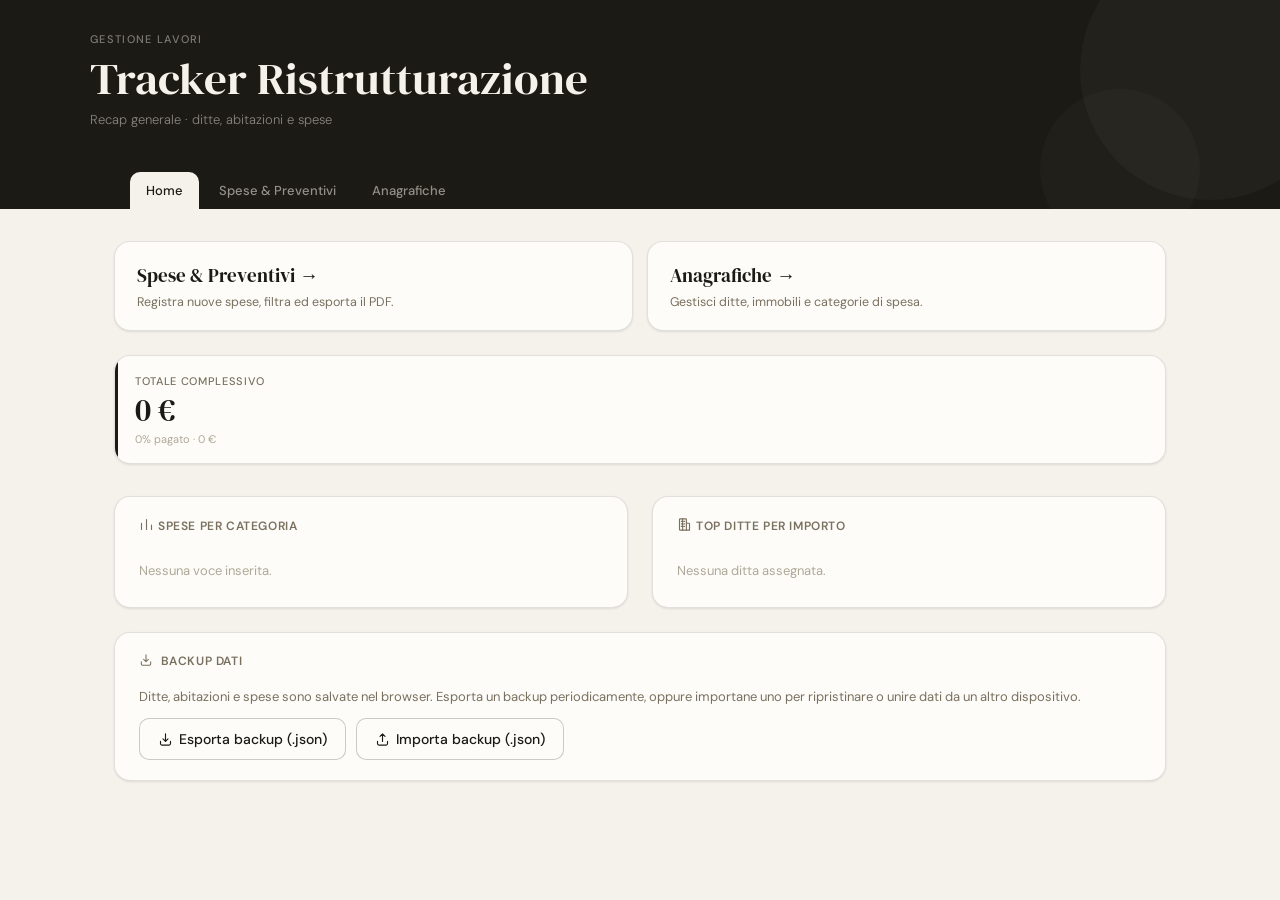
==== index.html @ c64a2dfe "Initial commit" ====
<!DOCTYPE html>
<html lang="it">
<head>
<meta charset="UTF-8">
<meta name="viewport" content="width=device-width, initial-scale=1.0, maximum-scale=1.0">
<title>Tracker Ristrutturazione — Home</title>
<link rel="preconnect" href="https://fonts.googleapis.com">
<link href="https://fonts.googleapis.com/css2?family=DM+Serif+Display:ital@0;1&family=DM+Sans:wght@300;400;500&display=swap" rel="stylesheet">
<link rel="stylesheet" href="shared.css">
<style>
  .quick-nav { display:grid; grid-template-columns:1fr 1fr; gap:14px; margin-bottom:1.5rem; }
  .quick-card { background:var(--bg-card); border:1px solid var(--border); border-radius:var(--radius-lg); box-shadow:var(--shadow-sm); padding:1.25rem 1.4rem; text-decoration:none; color:var(--text); display:flex; flex-direction:column; gap:6px; transition:transform 0.15s,box-shadow 0.15s; }
  .quick-card:hover { transform:translateY(-2px); box-shadow:var(--shadow-md); }
  .quick-card-title { font-family:'DM Serif Display',serif; font-size:1.2rem; }
  .quick-card-sub { font-size:12.5px; color:var(--text-muted); }
  @media (max-width:600px){ .quick-nav{ grid-template-columns:1fr; } }
  .backup-row { display:flex; gap:10px; flex-wrap:wrap; align-items:center; }
  .backup-row input[type=file] { display:none; }
</style>
</head>
<body>

<header class="site-header">
  <div class="header-inner">
    <div class="header-eyebrow">Gestione lavori</div>
    <div class="header-title">Tracker Ristrutturazione</div>
    <div class="header-subtitle">Recap generale · ditte, abitazioni e spese</div>
  </div>
  <nav class="topnav">
    <a href="index.html">Home</a>
    <a href="spese.html">Spese &amp; Preventivi</a>
    <a href="anagrafiche.html">Anagrafiche</a>
  </nav>
</header>

<main class="main">
  <div id="migrationBanner"></div>
  <div id="alertContainer"></div>

  <div class="quick-nav">
    <a class="quick-card" href="spese.html">
      <div class="quick-card-title">Spese &amp; Preventivi →</div>
      <div class="quick-card-sub">Registra nuove spese, filtra ed esporta il PDF.</div>
    </a>
    <a class="quick-card" href="anagrafiche.html">
      <div class="quick-card-title">Anagrafiche →</div>
      <div class="quick-card-sub">Gestisci ditte, immobili e categorie di spesa.</div>
    </a>
  </div>

  <div class="summary-row" id="summaryRow"></div>
  <div id="insightContainer"></div>

  <div class="insight-section">
    <div class="insight-title"><svg viewBox="0 0 24 24" width="14" height="14" fill="none" stroke="currentColor" stroke-width="1.8" stroke-linecap="round" stroke-linejoin="round" style="vertical-align:-2px;margin-right:4px"><path d="M12 3v12m0 0 4-4m-4 4-4-4"/><path d="M4 15v3.5A2.5 2.5 0 0 0 6.5 21h11a2.5 2.5 0 0 0 2.5-2.5V15"/></svg> Backup dati</div>
    <div style="font-size:13px;color:var(--text-muted);margin-bottom:12px;line-height:1.5">
      Ditte, abitazioni e spese sono salvate nel browser. Esporta un backup periodicamente, oppure importane uno per ripristinare o unire dati da un altro dispositivo.
    </div>
    <div class="backup-row">
      <button class="btn" onclick="exportBackupJSON()"><svg viewBox="0 0 24 24" width="15" height="15" fill="none" stroke="currentColor" stroke-width="1.8" stroke-linecap="round" stroke-linejoin="round"><path d="M12 3v12m0 0 4-4m-4 4-4-4"/><path d="M4 15v3.5A2.5 2.5 0 0 0 6.5 21h11a2.5 2.5 0 0 0 2.5-2.5V15"/></svg> Esporta backup (.json)</button>
      <button class="btn" onclick="document.getElementById('importFile').click()"><svg viewBox="0 0 24 24" width="15" height="15" fill="none" stroke="currentColor" stroke-width="1.8" stroke-linecap="round" stroke-linejoin="round"><path d="M12 15V3m0 0 4 4m-4-4-4 4"/><path d="M4 15v3.5A2.5 2.5 0 0 0 6.5 21h11a2.5 2.5 0 0 0 2.5-2.5V15"/></svg> Importa backup (.json)</button>
      <input type="file" id="importFile" accept="application/json">
    </div>
  </div>
</main>

<div class="toast" id="toast"></div>

<script src="shared.js"></script>
<script>
function renderMigrationBanner(result) {
  const el = document.getElementById('migrationBanner');
  if (!result || !result.imported) { el.innerHTML = ''; return; }
  el.innerHTML = `<div class="alert-banner info">
    <div class="alert-icon">${ICON_INFO}</div>
    <div class="alert-content">
      <div class="alert-title">Dati precedenti importati</div>
      <div class="alert-message">${result.imported} spese del vecchio tracker sono state importate automaticamente e collegate a 3 abitazioni create per te (Casa Piano Terra, Casa Piano Primo, Parti Comuni). Puoi modificarle in "Ditte &amp; Abitazioni".</div>
    </div>
  </div>`;
}

function renderSummary() {
  const spese = getSpese();
  const abitazioni = getAbitazioni();
  const totals = calcTotals(spese);

  let html = abitazioni.map(a => {
    const t = totals.perAbitazione[a.id] || { importo: 0, voci: 0 };
    const color = colorForId(a.id, abitazioni);
    return `<div class="s-card" style="--card-color:${color}">
      <div class="s-label">${esc(a.nome)}</div>
      <div class="s-value">${fmt(t.importo)}</div>
      <div class="s-sub">${t.voci} voci</div>
    </div>`;
  }).join('');

  const pctPagato = totals.totale > 0 ? Math.round(totals.totalePagato / totals.totale * 100) : 0;
  html += `<div class="s-card total"><div class="s-label">Totale complessivo</div><div class="s-value">${fmt(totals.totale)}</div><div class="s-sub">${pctPagato}% pagato · ${fmt(totals.totalePagato)}</div></div>`;

  document.getElementById('summaryRow').innerHTML = html || '<div style="color:var(--text-faint);font-size:13px">Nessuna abitazione registrata ancora. Vai su "Ditte &amp; Abitazioni" per aggiungerne una.</div>';

  const alerts = checkAlerts(spese);
  document.getElementById('alertContainer').innerHTML = alerts.length
    ? alerts.map(a => `<div class="alert-banner"><div class="alert-icon">${ICON_WARNING}</div><div class="alert-content"><div class="alert-title">${esc(a.title)}</div><div class="alert-message">${esc(a.message)}</div></div></div>`).join('')
    : '';

  const BAR_COLORS = ['#2D5A3D', '#1A3A6E', '#7A4A1E', '#7A7060', '#4A5568'];
  const catData = calcByCategory(spese);
  const cats = Object.entries(catData).map(([name, d]) => ({ name, ...d })).sort((a, b) => b.importo - a.importo).slice(0, 6);
  const maxImp = cats.length ? cats[0].importo : 1;
  const forn = calcTopDitte(spese);
  const maxForn = forn.length ? forn[0].total : 1;

  document.getElementById('insightContainer').innerHTML = `
    <div class="insight-grid-2">
      <div class="insight-section">
        <div class="insight-title"><span style="vertical-align:-2px;display:inline-block;margin-right:4px">${ICON_CHART}</span>Spese per categoria</div>
        ${cats.length ? cats.map((c, i) => {
          const barPct = Math.round(c.importo / maxImp * 100);
          const totPct = totals.totale > 0 ? Math.round(c.importo / totals.totale * 100) : 0;
          const color = BAR_COLORS[i % BAR_COLORS.length];
          return `<div class="insight-item"><div class="insight-item-header"><div class="insight-label">${i + 1}. ${esc(c.name)}</div><div class="insight-meta"><span class="insight-pct">${totPct}%</span><span class="insight-value">${fmt(c.importo)}</span></div></div><div class="insight-bar-track"><div class="insight-bar-fill" style="width:${barPct}%;background:${color}"></div></div></div>`;
        }).join('') : '<div style="color:var(--text-faint);font-size:13px;padding:0.5rem 0">Nessuna voce inserita.</div>'}
      </div>
      <div class="insight-section">
        <div class="insight-title"><span style="vertical-align:-2px;display:inline-block;margin-right:4px">${ICON_BUILDING}</span>Top ditte per importo</div>
        ${forn.length ? forn.map((f, i) => {
          const barPct = Math.round(f.total / maxForn * 100);
          return `<div class="insight-item"><div class="insight-item-header"><div class="insight-label">${i + 1}. ${esc(f.name)}</div><div class="insight-meta"><span class="insight-value">${fmt(f.total)}</span></div></div><div class="insight-bar-track"><div class="insight-bar-fill" style="width:${barPct}%;background:#1A3A6E"></div></div></div>`;
        }).join('') : '<div style="color:var(--text-faint);font-size:13px;padding:0.5rem 0">Nessuna ditta assegnata.</div>'}
      </div>
    </div>`;
}

document.addEventListener('DOMContentLoaded', () => {
  const migResult = runMigrationIfNeeded();
  renderMigrationBanner(migResult);
  renderSummary();

  document.getElementById('importFile').addEventListener('change', e => {
    const file = e.target.files[0];
    if (!file) return;
    importBackupJSON(file, (err, info) => {
      if (err) { showToast('File non valido'); return; }
      showToast(`Backup importato: +${info.added} spese`);
      renderSummary();
    });
    e.target.value = '';
  });
});
</script>
</body>
</html>
---- shared.css ----
/* ═══════════════════════════════════════════════════════════════════════
   SHARED.CSS — Design system condiviso da index.html / spese.html / anagrafiche.html
   ═══════════════════════════════════════════════════════════════════════ */
*, *::before, *::after { box-sizing: border-box; margin: 0; padding: 0; }

:root {
  --bg: #F5F2EB;
  --bg-card: #FDFCF8;
  --bg-dark: #1C1A14;
  --text: #1C1A14;
  --text-muted: #7A7060;
  --text-faint: #B0A898;
  --border: rgba(28,26,20,0.12);
  --border-strong: rgba(28,26,20,0.22);
  --accent-pt: #2D5A3D;
  --accent-pt-light: #EAF3EE;
  --accent-p1: #1A3A6E;
  --accent-p1-light: #E8EFF8;
  --accent-com: #7A4A1E;
  --accent-com-light: #F5EBE0;
  --accent-paid: #2D5A3D;
  --accent-conf: #1A3A6E;
  --accent-prev: #7A7060;
  --accent-alert: #8B4513;
  --shadow-sm: 0 1px 3px rgba(0,0,0,0.06), 0 1px 2px rgba(0,0,0,0.04);
  --shadow-md: 0 4px 16px rgba(0,0,0,0.08), 0 1px 4px rgba(0,0,0,0.04);
  --shadow-lg: 0 12px 40px rgba(0,0,0,0.12), 0 2px 8px rgba(0,0,0,0.06);
  --radius-sm: 6px;
  --radius-md: 10px;
  --radius-lg: 16px;
  --radius-xl: 22px;
}

html { font-size: 16px; }
body {
  font-family: 'DM Sans', sans-serif;
  background: var(--bg);
  color: var(--text);
  min-height: 100vh;
  -webkit-text-size-adjust: 100%;
}

/* ── HEADER ── */
.site-header {
  background: var(--bg-dark);
  color: #F5F2EB;
  padding: 2rem 2.5rem 0;
  position: relative;
  overflow: hidden;
}
.site-header::before {
  content: '';
  position: absolute; right: -60px; top: -60px;
  width: 260px; height: 260px; border-radius: 50%;
  background: rgba(255,255,255,0.03);
}
.site-header::after {
  content: '';
  position: absolute; right: 80px; bottom: -40px;
  width: 160px; height: 160px; border-radius: 50%;
  background: rgba(255,255,255,0.025);
}
.header-inner { max-width:1100px; margin:0 auto; position:relative; z-index:1; padding-bottom:1.5rem; }
.header-eyebrow { font-size:11px; font-weight:500; letter-spacing:0.12em; text-transform:uppercase; color:rgba(245,242,235,0.45); margin-bottom:0.5rem; }
.header-title { font-family:'DM Serif Display',serif; font-size:clamp(1.8rem,4vw,2.8rem); font-weight:400; line-height:1.1; margin-bottom:0.5rem; }
.header-subtitle { font-size:13px; color:rgba(245,242,235,0.5); font-weight:300; }

/* ── NAV ── */
.topnav { display:flex; flex-wrap:wrap; gap:4px; max-width:1100px; margin:1.25rem auto 0; padding:0 2.5rem; position:relative; z-index:1; }
.topnav a {
  color:rgba(245,242,235,0.55); text-decoration:none; font-size:13px; font-weight:500;
  padding:10px 16px; border-radius:10px 10px 0 0; position:relative; transition:background 0.15s,color 0.15s;
  white-space:nowrap;
}
.topnav a:hover { color:#F5F2EB; background:rgba(255,255,255,0.05); }
.topnav a.active { color:var(--text); background:var(--bg); }
@media (max-width:760px){
  .topnav{ padding:0 1.25rem; gap:6px; }
  .topnav a{ flex:1; padding:9px 6px; font-size:12px; text-align:center; }
}
@media (max-width:420px){ .topnav{ gap:4px; } .topnav a{ padding:8px 4px; font-size:11px; } }

.main { max-width: 1100px; margin: 0 auto; padding: 2rem 1.5rem 4rem; }
@media (max-width:760px){ .site-header{ padding:1.5rem 1.25rem 0; } .main{ padding:1.25rem 1rem 3rem; } }

/* ── SUMMARY CARDS ── */
.summary-row { display:grid; grid-template-columns:repeat(auto-fit,minmax(150px,1fr)); gap:12px; margin-bottom:2rem; }
.s-card {
  background:var(--bg-card); border-radius:var(--radius-lg); border:1px solid var(--border);
  padding:1.1rem 1.25rem; box-shadow:var(--shadow-sm); position:relative; overflow:hidden;
  transition:transform 0.15s,box-shadow 0.15s;
}
.s-card:hover { transform:translateY(-1px); box-shadow:var(--shadow-md); }
.s-card::before { content:''; position:absolute; left:0; top:0; bottom:0; width:3px; border-radius:3px 0 0 3px; background:var(--card-color,var(--text-muted)); }
.s-label { font-size:11px; font-weight:500; letter-spacing:0.06em; text-transform:uppercase; color:var(--text-muted); margin-bottom:6px; overflow:hidden; text-overflow:ellipsis; white-space:nowrap; }
.s-value { font-family:'DM Serif Display',serif; font-size:1.65rem; line-height:1; color:var(--card-color,var(--text)); }
.s-card.total::before { background:var(--bg-dark); }
.s-card.total .s-value { color:var(--text); font-size:2rem; }
.s-sub { font-size:11px; color:var(--text-faint); margin-top:6px; }

/* ── INSIGHTS ── */
.insight-section {
  background:var(--bg-card); border-radius:var(--radius-lg); border:1px solid var(--border);
  padding:1.25rem 1.5rem; margin-bottom:1.5rem; box-shadow:var(--shadow-sm);
}
.insight-title { font-size:12px; font-weight:600; letter-spacing:0.05em; text-transform:uppercase; color:var(--text-muted); margin-bottom:1.1rem; }
.insight-item { padding:0.65rem 0; border-bottom:1px solid var(--border); }
.insight-item:last-child { border-bottom:none; padding-bottom:0; }
.insight-item-header { display:flex; justify-content:space-between; align-items:center; margin-bottom:7px; gap:8px; }
.insight-label { font-size:13px; color:var(--text); overflow:hidden; text-overflow:ellipsis; white-space:nowrap; }
.insight-meta { display:flex; align-items:center; gap:8px; flex-shrink:0; }
.insight-pct { font-size:11px; color:var(--text-faint); }
.insight-value { font-family:'DM Serif Display',serif; font-size:14px; color:var(--text); white-space:nowrap; }
.insight-bar-track { width:100%; height:5px; background:rgba(28,26,20,0.08); border-radius:99px; overflow:hidden; }
.insight-bar-fill { height:100%; border-radius:99px; transition:width 0.7s cubic-bezier(0.4,0,0.2,1); }
.insight-grid-2 { display:grid; grid-template-columns:1fr 1fr; gap:1.5rem; }
@media (max-width:760px){ .insight-grid-2{ grid-template-columns:1fr; gap:0; } }

/* ── ALERTS ── */
.alert-banner {
  background:rgba(139,69,19,0.06); border:1px solid rgba(139,69,19,0.15); border-radius:var(--radius-lg);
  padding:1rem 1.25rem; margin-bottom:1rem; display:flex; gap:12px; align-items:flex-start;
}
.alert-banner.info { background:rgba(26,58,110,0.05); border-color:rgba(26,58,110,0.15); }
.alert-icon { font-size:18px; flex-shrink:0; margin-top:2px; }
.alert-title { font-size:12px; font-weight:600; color:var(--accent-alert); margin-bottom:4px; text-transform:uppercase; letter-spacing:0.04em; }
.alert-banner.info .alert-title { color:var(--accent-p1); }
.alert-message { font-size:13px; color:var(--text); line-height:1.4; }
.alert-content { flex:1; }
.alert-actions { display:flex; gap:8px; margin-top:10px; }

/* ── TOOLBAR ── */
.toolbar { display:flex; gap:10px; align-items:center; margin-bottom:1rem; flex-wrap:wrap; }
.toolbar-left { display:flex; gap:10px; align-items:center; flex:1; flex-wrap:wrap; min-width:0; }
.toolbar-right { display:flex; gap:8px; flex-shrink:0; flex-wrap:wrap; }
.search-wrap { flex:1; min-width:160px; position:relative; }
.search-wrap svg { position:absolute; left:11px; top:50%; transform:translateY(-50%); opacity:0.35; pointer-events:none; }
.search-wrap input {
  width:100%; height:42px; padding:0 12px 0 36px;
  border:1px solid var(--border-strong); border-radius:var(--radius-md);
  background:var(--bg-card); color:var(--text); font-family:'DM Sans',sans-serif; font-size:14px;
  outline:none; transition:border-color 0.15s,box-shadow 0.15s;
}
.search-wrap input:focus { border-color:var(--text); box-shadow:0 0 0 3px rgba(28,26,20,0.07); }

/* ── CUSTOM DROPDOWN ── */
.custom-select { position:relative; user-select:none; }
.custom-select.toolbar-select { min-width:150px; }
.custom-select-trigger {
  height:42px; padding:0 38px 0 14px;
  border:1px solid var(--border-strong); border-radius:var(--radius-md);
  background:var(--bg-card); color:var(--text); font-family:'DM Sans',sans-serif; font-size:14px;
  cursor:pointer; display:flex; align-items:center; gap:8px; position:relative;
  transition:border-color 0.15s,box-shadow 0.15s,background 0.12s; white-space:nowrap;
}
.custom-select.modal-select .custom-select-trigger { height:44px; background:var(--bg); width:100%; }
.custom-select-trigger::after {
  content:''; position:absolute; right:13px; top:50%; transform:translateY(-50%);
  width:10px; height:6px;
  background-image:url("data:image/svg+xml,%3Csvg xmlns='http://www.w3.org/2000/svg' width='10' height='6'%3E%3Cpath d='M1 1L5 5L9 1' stroke='%237A7060' stroke-width='1.5' fill='none' stroke-linecap='round' stroke-linejoin='round'/%3E%3C/svg%3E");
  background-repeat:no-repeat; background-size:contain;
  transition:transform 0.2s ease; pointer-events:none;
}
.custom-select.open .custom-select-trigger::after { transform:translateY(-50%) rotate(180deg); }
.custom-select-trigger:hover { border-color:var(--text-muted); background:#F8F5EE; }
.custom-select.open .custom-select-trigger { border-color:var(--text); box-shadow:0 0 0 3px rgba(28,26,20,0.07); background:var(--bg-card); }
.cs-dot { width:8px; height:8px; border-radius:50%; flex-shrink:0; }
.cs-trigger-text { overflow:hidden; text-overflow:ellipsis; white-space:nowrap; }
.custom-select-panel {
  display:none; position:absolute; top:calc(100% + 6px); left:0;
  min-width:100%; max-height:280px; overflow-y:auto; background:var(--bg-card);
  border:1px solid var(--border-strong); border-radius:var(--radius-lg);
  box-shadow:var(--shadow-lg); z-index:300; overflow-x:hidden;
  animation:dropIn 0.14s ease;
}
@keyframes dropIn { from{opacity:0;transform:translateY(-6px)} to{opacity:1;transform:translateY(0)} }
.custom-select.open .custom-select-panel { display:block; }
.cs-panel-header { padding:10px 14px 8px; font-size:10px; font-weight:600; letter-spacing:0.08em; text-transform:uppercase; color:var(--text-faint); border-bottom:1px solid var(--border); }
.cs-option { display:flex; align-items:center; gap:10px; padding:11px 14px; font-size:14px; color:var(--text); cursor:pointer; position:relative; transition:background 0.1s; }
.cs-option:hover { background:#F3F0E8; }
.cs-option.selected { background:#EDEAE0; font-weight:500; }
.cs-option.selected::after { content:''; position:absolute; right:14px; top:50%; transform:translateY(-50%); width:14px; height:14px; background-image:url("data:image/svg+xml,%3Csvg xmlns='http://www.w3.org/2000/svg' width='14' height='14'%3E%3Cpath d='M2 7L6 11L12 3' stroke='%231C1A14' stroke-width='1.8' fill='none' stroke-linecap='round' stroke-linejoin='round'/%3E%3C/svg%3E"); background-repeat:no-repeat; background-size:contain; }
.cs-option-label { flex:1; overflow:hidden; text-overflow:ellipsis; white-space:nowrap; }
.cs-option-desc { font-size:11px; color:var(--text-faint); display:block; margin-top:1px; font-weight:400; }

/* ── BUTTONS ── */
.btn { height:42px; padding:0 18px; border-radius:var(--radius-md); font-family:'DM Sans',sans-serif; font-size:14px; font-weight:500; cursor:pointer; border:1px solid var(--border-strong); background:var(--bg-card); color:var(--text); transition:background 0.12s,transform 0.1s; white-space:nowrap; display:inline-flex; align-items:center; gap:6px; }
.btn:hover { background:#EDEAE0; }
.btn:active { transform:scale(0.97); }
.btn.primary { background:var(--bg-dark); color:#F5F2EB; border-color:var(--bg-dark); }
.btn.primary:hover { background:#2E2B22; }
.btn.pdf-btn { background:#2D5A3D; color:#fff; border-color:#2D5A3D; }
.btn.pdf-btn:hover { background:#234830; }
.btn.small { height:34px; padding:0 12px; font-size:12.5px; }
.btn[disabled] { opacity:0.45; cursor:not-allowed; }

/* ── ICON BUTTONS ── */
.icon-btn { width:30px; height:30px; border-radius:var(--radius-sm); border:1px solid var(--border); background:transparent; cursor:pointer; display:inline-flex; align-items:center; justify-content:center; transition:background 0.12s,border-color 0.12s,transform 0.1s; flex-shrink:0; padding:0; color:var(--text-muted); }
.icon-btn:active { transform:scale(0.9); }
.icon-btn.edit:hover { background:var(--accent-p1-light); border-color:rgba(26,58,110,0.3); color:var(--accent-p1); }
.icon-btn.del:hover  { background:rgba(139,32,32,0.06); border-color:rgba(139,32,32,0.25); color:#8B2020; }

/* ── TABLE ── */
.table-wrap { background:var(--bg-card); border-radius:var(--radius-xl); border:1px solid var(--border); box-shadow:var(--shadow-sm); overflow:hidden; }
table { width:100%; border-collapse:collapse; table-layout:fixed; }
thead { background:var(--bg); }
th { font-size:11px; font-weight:500; letter-spacing:0.07em; text-transform:uppercase; color:var(--text-muted); padding:12px 12px; text-align:left; border-bottom:1px solid var(--border); overflow:hidden; }
td { padding:11px 12px; border-bottom:1px solid var(--border); font-size:13px; color:var(--text); vertical-align:middle; overflow:hidden; }
tbody tr:last-child td { border-bottom:none; }
tbody tr { transition:background 0.1s; }
tbody tr:hover td { background:#F8F5EE; }
.td-data   { color:var(--text-muted); font-size:12px; white-space:nowrap; }
.td-desc-main { font-weight:500; overflow:hidden; text-overflow:ellipsis; white-space:nowrap; display:block; }
.td-desc-note { font-size:11px; font-weight:400; color:var(--text-faint); overflow:hidden; text-overflow:ellipsis; white-space:nowrap; display:block; margin-top:1px; }
.td-cat  { color:var(--text-muted); font-size:12px; overflow:hidden; text-overflow:ellipsis; white-space:nowrap; }
.td-forn { color:var(--text-muted); font-size:12px; overflow:hidden; text-overflow:ellipsis; white-space:nowrap; }
.td-imp  { font-family:'DM Serif Display',serif; font-size:14px; white-space:nowrap; }
.td-stato-wrap { display:flex; align-items:center; gap:10px; flex-wrap:nowrap; }
.td-act-group { display:flex; gap:10px; flex-shrink:0; margin-left:auto; }
.badge { display:inline-block; font-size:11px; font-weight:500; padding:3px 8px; border-radius:999px; letter-spacing:0.03em; white-space:nowrap; max-width:120px; overflow:hidden; text-overflow:ellipsis; background:var(--badge-bg,#EEECE5); color:var(--badge-color,var(--text-muted)); }
.stato-pill { display:inline-flex; align-items:center; gap:5px; font-size:11px; font-weight:500; padding:3px 8px; border-radius:999px; white-space:nowrap; flex-shrink:0; }
.stato-pill::before { content:''; width:5px; height:5px; border-radius:50%; flex-shrink:0; }
.stato-pill.previsto   { background:#EEECE5; color:var(--accent-prev); }
.stato-pill.previsto::before   { background:var(--accent-prev); }
.stato-pill.confermato { background:var(--accent-p1-light); color:var(--accent-conf); }
.stato-pill.confermato::before { background:var(--accent-conf); }
.stato-pill.pagato     { background:var(--accent-pt-light); color:var(--accent-paid); }
.stato-pill.pagato::before     { background:var(--accent-paid); }
/* ── ACCORDION SPESE (righe espandibili) ── */
.spesa-row { cursor:pointer; }
.td-toggle { width:30px; padding-right:0 !important; }
.chevron-btn { width:24px; height:24px; border:none; background:none; padding:0; cursor:pointer; display:flex; align-items:center; justify-content:center; color:var(--text-faint); transition:transform 0.18s ease,color 0.15s; }
.spesa-row.open .chevron-btn { transform:rotate(180deg); color:var(--text-muted); }
.spesa-detail { display:none; }
.spesa-detail.open { display:table-row; }
.spesa-detail td { padding:0; border-bottom:1px solid var(--border); background:#F8F5EE; }
.detail-inner { padding:14px 16px 16px 42px; animation:dropIn 0.15s ease; }
.detail-grid { display:grid; grid-template-columns:repeat(auto-fit,minmax(150px,1fr)); gap:10px 20px; }
.detail-note-full { grid-column:1 / -1; }
.detail-label { display:block; font-size:10.5px; font-weight:500; letter-spacing:0.06em; text-transform:uppercase; color:var(--text-faint); margin-bottom:2px; }
.detail-value { display:block; font-size:13px; color:var(--text); line-height:1.4; }
@media (max-width:600px) { .detail-inner { padding:12px 12px 14px 32px; } }

.empty-state { padding:3rem 1rem; text-align:center; color:var(--text-muted); }
.empty-icon  { display:flex; justify-content:center; margin-bottom:0.9rem; opacity:0.32; color:var(--text-muted); }
.empty-icon svg { width:36px; height:36px; }
.empty-state p { font-size:14px; }
.empty-state .btn { margin-top:14px; }

/* ── MODAL ── */
.modal-overlay { display:none; position:fixed; inset:0; background:rgba(28,26,20,0.5); backdrop-filter:blur(2px); z-index:200; align-items:flex-end; justify-content:center; padding:0; }
.modal-overlay.open { display:flex; }
.modal { background:var(--bg-card); border-radius:var(--radius-xl) var(--radius-xl) 0 0; border:1px solid var(--border); border-bottom:none; box-shadow:var(--shadow-lg); padding:1.75rem 1.5rem 2rem; width:100%; max-width:520px; max-height:92vh; overflow-y:auto; animation:slideUp 0.22s ease; }
@keyframes slideUp { from{opacity:0;transform:translateY(24px)} to{opacity:1;transform:translateY(0)} }
.modal-handle { width:36px; height:4px; background:var(--border-strong); border-radius:99px; margin:0 auto 1.25rem; }
.modal-header { display:flex; justify-content:space-between; align-items:flex-start; margin-bottom:1.5rem; }
.modal-title { font-family:'DM Serif Display',serif; font-size:1.4rem; font-weight:400; }
.modal-close { width:32px; height:32px; border-radius:50%; border:1px solid var(--border); background:none; cursor:pointer; display:flex; align-items:center; justify-content:center; font-size:16px; color:var(--text-muted); transition:background 0.12s; flex-shrink:0; }
.modal-close:hover { background:var(--bg); }
.field { margin-bottom:14px; }
.field label { display:block; font-size:11px; font-weight:500; letter-spacing:0.06em; text-transform:uppercase; color:var(--text-muted); margin-bottom:5px; }
.field input[type=text], .field input[type=date], .field input[type=number], .field input[type=email], .field input[type=tel], .field select, .field textarea { width:100%; height:44px; padding:0 12px; border:1px solid var(--border-strong); border-radius:var(--radius-md); background:var(--bg); color:var(--text); font-family:'DM Sans',sans-serif; font-size:16px; outline:none; transition:border-color 0.15s,box-shadow 0.15s; }
.field select { -webkit-appearance:none; appearance:none; background-image:url("data:image/svg+xml,%3Csvg xmlns='http://www.w3.org/2000/svg' width='12' height='8'%3E%3Cpath d='M1 1L6 6L11 1' stroke='%237A7060' stroke-width='1.5' fill='none' stroke-linecap='round' stroke-linejoin='round'/%3E%3C/svg%3E"); background-repeat:no-repeat; background-position:right 12px center; background-size:12px 8px; padding-right:40px; }
.field textarea { height:80px; padding:10px 12px; resize:none; font-size:16px; }
.field input:focus, .field select:focus, .field textarea:focus { border-color:var(--text); box-shadow:0 0 0 3px rgba(28,26,20,0.07); background:var(--bg-card); }
.field .custom-select.modal-select { width:100%; }
.field .custom-select.modal-select .custom-select-trigger { width:100%; height:44px; background:var(--bg); border:1px solid var(--border-strong); border-radius:var(--radius-md); font-size:16px; }
.field .custom-select.modal-select.open .custom-select-trigger { background:var(--bg-card); border-color:var(--text); box-shadow:0 0 0 3px rgba(28,26,20,0.07); }
.field .custom-select.modal-select .custom-select-panel { z-index:400; min-width:100%; }
.field .custom-select.modal-select .cs-dot { width:10px; height:10px; }
.field .custom-select.modal-select .cs-option { padding:12px 16px; }
.field small.hint { display:block; margin-top:4px; font-size:11px; color:var(--text-faint); }
.field-row { display:grid; grid-template-columns:1fr 1fr; gap:12px; }
.field-row3 { display:grid; grid-template-columns:1fr 1fr 1fr; gap:12px; }
.modal-footer { display:flex; justify-content:flex-end; gap:8px; margin-top:1.5rem; padding-top:1rem; border-top:1px solid var(--border); }
.modal-footer .btn { flex:1; justify-content:center; height:48px; font-size:15px; }

/* ── TOAST ── */
.toast { position:fixed; bottom:24px; left:50%; transform:translateX(-50%) translateY(80px); background:var(--bg-dark); color:#F5F2EB; padding:12px 22px; border-radius:var(--radius-md); font-size:13px; font-weight:500; box-shadow:var(--shadow-lg); z-index:999; transition:transform 0.3s ease,opacity 0.3s ease; opacity:0; white-space:nowrap; max-width:90vw; overflow:hidden; text-overflow:ellipsis; }
.toast.show { transform:translateX(-50%) translateY(0); opacity:1; }

/* ── TABS ── */
.tabs { display:flex; gap:6px; margin-bottom:1.5rem; background:var(--bg-card); border:1px solid var(--border); border-radius:var(--radius-lg); padding:5px; width:fit-content; }
.tab-btn { border:none; background:transparent; padding:9px 20px; border-radius:var(--radius-md); font-family:'DM Sans',sans-serif; font-size:13.5px; font-weight:500; color:var(--text-muted); cursor:pointer; transition:background 0.15s,color 0.15s; white-space:nowrap; text-align:center; line-height:1.2; }
.tab-btn.active { background:var(--bg-dark); color:#F5F2EB; }

/* ── REGISTRY CARDS (ditte/abitazioni) ── */
.reg-grid { display:grid; grid-template-columns:repeat(auto-fill,minmax(260px,1fr)); gap:14px; }
.reg-card { background:var(--bg-card); border:1px solid var(--border); border-radius:var(--radius-lg); padding:1.1rem 1.25rem; box-shadow:var(--shadow-sm); position:relative; }
.reg-card-title { font-family:'DM Serif Display',serif; font-size:1.15rem; margin-bottom:4px; padding-right:60px; }
.reg-card-sub { font-size:12px; color:var(--text-muted); margin-bottom:10px; line-height:1.5; }
.reg-card-meta { font-size:11.5px; color:var(--text-faint); line-height:1.6; }
.reg-card-meta .meta-icon { display:inline-flex; vertical-align:-2px; opacity:0.7; }
.reg-card-actions { position:absolute; top:1rem; right:1rem; display:flex; gap:6px; }

/* ── RESPONSIVE ── */
@media (max-width: 760px) {
  .summary-row { grid-template-columns:1fr 1fr; gap:10px; }
  .toolbar { gap:8px; }
  .toolbar-left { order:2; width:100%; }
  .toolbar-right { order:1; width:100%; justify-content:flex-end; }
  .search-wrap { min-width:100%; order:3; }
  .field-row, .field-row3 { grid-template-columns:1fr; }
  .modal-footer .btn.secondary-cancel { display:none; }
  .hide-mobile { display:none; }
  .reg-grid { grid-template-columns:repeat(auto-fill,minmax(220px,1fr)); }
  .tabs { width:100%; }
  .tab-btn { flex:1; padding:9px 8px; }
  .main { padding-left:1rem; padding-right:1rem; }
  .btn { height:36px; padding:0 13px; font-size:12.5px; gap:5px; }
  .btn svg { width:12px; height:12px; }
  .btn.small { height:30px; padding:0 10px; font-size:11.5px; }
  .td-stato-wrap { flex-direction:column; align-items:flex-start; gap:8px; }
  .td-act-group { margin-left:0; }
}
@media (min-width: 761px) {
  .modal-overlay { align-items:center; padding:1rem; }
  .modal { border-radius:var(--radius-xl); border:1px solid var(--border); max-width:480px; }
  .modal-handle { display:none; }
  .modal-footer .btn { flex:unset; }
}

/* ── EXTRA SMALL (telefoni stretti, <600px) ── */
@media (max-width: 600px) {
  .summary-row { grid-template-columns:1fr 1fr; gap:8px; }
  .s-card { padding:0.9rem 1rem; }
  .s-value { font-size:1.35rem; }
  .s-card.total .s-value { font-size:1.6rem; }
  .reg-grid { grid-template-columns:1fr; }
  .toolbar-right { flex-direction:column; align-items:stretch; }
  .toolbar-right .btn { width:100%; justify-content:center; }
  .tab-btn { padding:8px 6px; font-size:12px; }
  .modal { padding:1.5rem 1.1rem 1.75rem; }
  .reg-card-title { padding-right:56px; font-size:1.05rem; }
  th, td { padding:9px 8px; }
  .insight-section { padding:1.1rem 1.1rem; }
  .td-desc-main, .td-desc-note { white-space:normal; overflow:visible; text-overflow:clip; word-break:break-word; }
  .td-desc-main { line-height:1.3; }
}
@media (max-width: 400px) {
  .header-eyebrow { font-size:10px; }
  .s-card { padding:0.8rem 0.9rem; }
  .s-label { font-size:10px; }
}
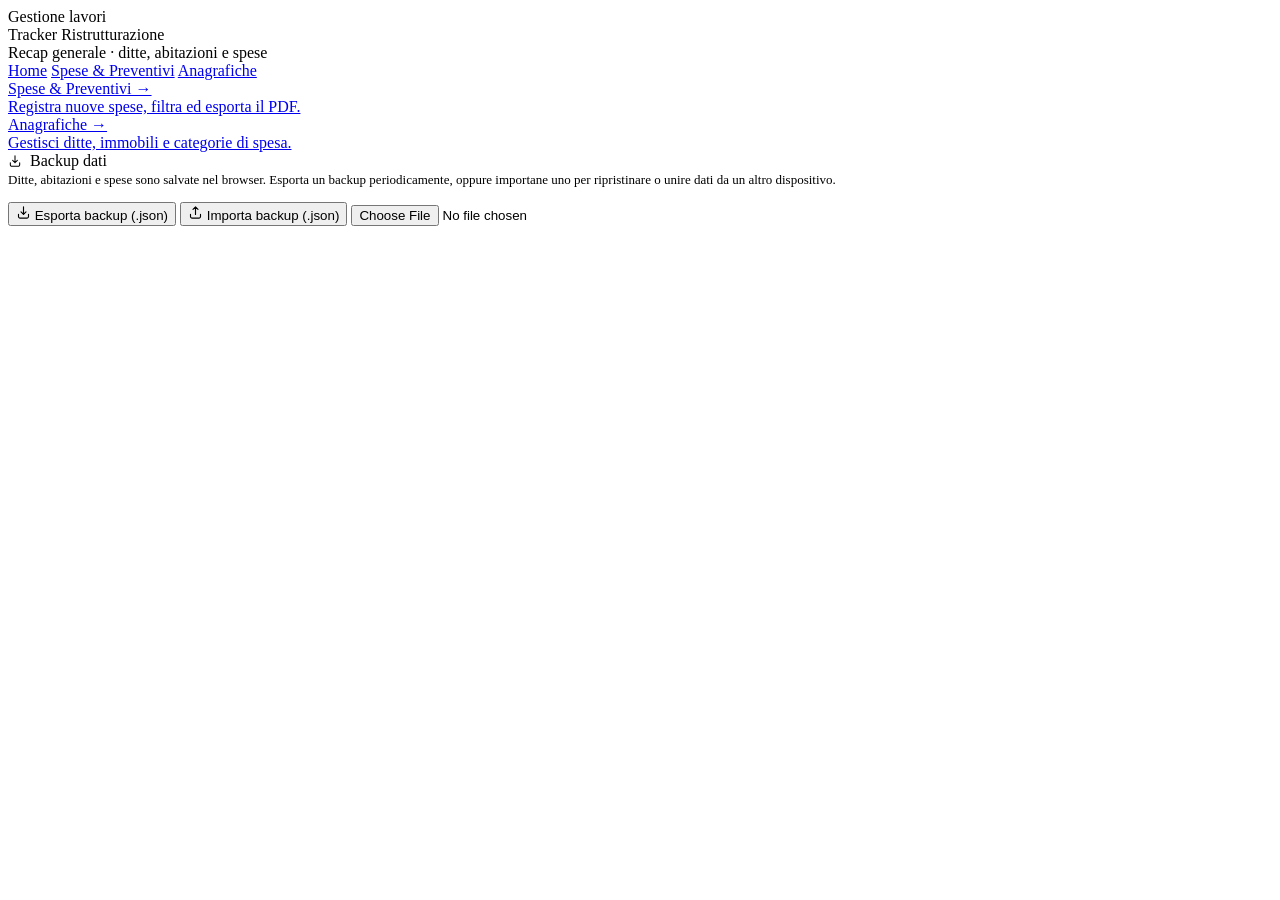
==== commit 4905387f: "Add files via upload" ====
--- a/index.html
+++ b/index.html
@@ -6,17 +6,8 @@
 <title>Tracker Ristrutturazione — Home</title>
 <link rel="preconnect" href="https://fonts.googleapis.com">
 <link href="https://fonts.googleapis.com/css2?family=DM+Serif+Display:ital@0;1&family=DM+Sans:wght@300;400;500&display=swap" rel="stylesheet">
-<link rel="stylesheet" href="shared.css">
-<style>
-  .quick-nav { display:grid; grid-template-columns:1fr 1fr; gap:14px; margin-bottom:1.5rem; }
-  .quick-card { background:var(--bg-card); border:1px solid var(--border); border-radius:var(--radius-lg); box-shadow:var(--shadow-sm); padding:1.25rem 1.4rem; text-decoration:none; color:var(--text); display:flex; flex-direction:column; gap:6px; transition:transform 0.15s,box-shadow 0.15s; }
-  .quick-card:hover { transform:translateY(-2px); box-shadow:var(--shadow-md); }
-  .quick-card-title { font-family:'DM Serif Display',serif; font-size:1.2rem; }
-  .quick-card-sub { font-size:12.5px; color:var(--text-muted); }
-  @media (max-width:600px){ .quick-nav{ grid-template-columns:1fr; } }
-  .backup-row { display:flex; gap:10px; flex-wrap:wrap; align-items:center; }
-  .backup-row input[type=file] { display:none; }
-</style>
+<link rel="stylesheet" href="css/shared.css">
+<link rel="stylesheet" href="css/home.css">
 </head>
 <body>
 
@@ -28,8 +19,8 @@
   </div>
   <nav class="topnav">
     <a href="index.html">Home</a>
-    <a href="spese.html">Spese &amp; Preventivi</a>
-    <a href="anagrafiche.html">Anagrafiche</a>
+    <a href="pages/spese.html">Spese &amp; Preventivi</a>
+    <a href="pages/anagrafiche.html">Anagrafiche</a>
   </nav>
 </header>
 
@@ -38,11 +29,11 @@
   <div id="alertContainer"></div>
 
   <div class="quick-nav">
-    <a class="quick-card" href="spese.html">
+    <a class="quick-card" href="pages/spese.html">
       <div class="quick-card-title">Spese &amp; Preventivi →</div>
       <div class="quick-card-sub">Registra nuove spese, filtra ed esporta il PDF.</div>
     </a>
-    <a class="quick-card" href="anagrafiche.html">
+    <a class="quick-card" href="pages/anagrafiche.html">
       <div class="quick-card-title">Anagrafiche →</div>
       <div class="quick-card-sub">Gestisci ditte, immobili e categorie di spesa.</div>
     </a>
@@ -66,89 +57,7 @@
 
 <div class="toast" id="toast"></div>
 
-<script src="shared.js"></script>
-<script>
-function renderMigrationBanner(result) {
-  const el = document.getElementById('migrationBanner');
-  if (!result || !result.imported) { el.innerHTML = ''; return; }
-  el.innerHTML = `<div class="alert-banner info">
-    <div class="alert-icon">${ICON_INFO}</div>
-    <div class="alert-content">
-      <div class="alert-title">Dati precedenti importati</div>
-      <div class="alert-message">${result.imported} spese del vecchio tracker sono state importate automaticamente e collegate a 3 abitazioni create per te (Casa Piano Terra, Casa Piano Primo, Parti Comuni). Puoi modificarle in "Ditte &amp; Abitazioni".</div>
-    </div>
-  </div>`;
-}
-
-function renderSummary() {
-  const spese = getSpese();
-  const abitazioni = getAbitazioni();
-  const totals = calcTotals(spese);
-
-  let html = abitazioni.map(a => {
-    const t = totals.perAbitazione[a.id] || { importo: 0, voci: 0 };
-    const color = colorForId(a.id, abitazioni);
-    return `<div class="s-card" style="--card-color:${color}">
-      <div class="s-label">${esc(a.nome)}</div>
-      <div class="s-value">${fmt(t.importo)}</div>
-      <div class="s-sub">${t.voci} voci</div>
-    </div>`;
-  }).join('');
-
-  const pctPagato = totals.totale > 0 ? Math.round(totals.totalePagato / totals.totale * 100) : 0;
-  html += `<div class="s-card total"><div class="s-label">Totale complessivo</div><div class="s-value">${fmt(totals.totale)}</div><div class="s-sub">${pctPagato}% pagato · ${fmt(totals.totalePagato)}</div></div>`;
-
-  document.getElementById('summaryRow').innerHTML = html || '<div style="color:var(--text-faint);font-size:13px">Nessuna abitazione registrata ancora. Vai su "Ditte &amp; Abitazioni" per aggiungerne una.</div>';
-
-  const alerts = checkAlerts(spese);
-  document.getElementById('alertContainer').innerHTML = alerts.length
-    ? alerts.map(a => `<div class="alert-banner"><div class="alert-icon">${ICON_WARNING}</div><div class="alert-content"><div class="alert-title">${esc(a.title)}</div><div class="alert-message">${esc(a.message)}</div></div></div>`).join('')
-    : '';
-
-  const BAR_COLORS = ['#2D5A3D', '#1A3A6E', '#7A4A1E', '#7A7060', '#4A5568'];
-  const catData = calcByCategory(spese);
-  const cats = Object.entries(catData).map(([name, d]) => ({ name, ...d })).sort((a, b) => b.importo - a.importo).slice(0, 6);
-  const maxImp = cats.length ? cats[0].importo : 1;
-  const forn = calcTopDitte(spese);
-  const maxForn = forn.length ? forn[0].total : 1;
-
-  document.getElementById('insightContainer').innerHTML = `
-    <div class="insight-grid-2">
-      <div class="insight-section">
-        <div class="insight-title"><span style="vertical-align:-2px;display:inline-block;margin-right:4px">${ICON_CHART}</span>Spese per categoria</div>
-        ${cats.length ? cats.map((c, i) => {
-          const barPct = Math.round(c.importo / maxImp * 100);
-          const totPct = totals.totale > 0 ? Math.round(c.importo / totals.totale * 100) : 0;
-          const color = BAR_COLORS[i % BAR_COLORS.length];
-          return `<div class="insight-item"><div class="insight-item-header"><div class="insight-label">${i + 1}. ${esc(c.name)}</div><div class="insight-meta"><span class="insight-pct">${totPct}%</span><span class="insight-value">${fmt(c.importo)}</span></div></div><div class="insight-bar-track"><div class="insight-bar-fill" style="width:${barPct}%;background:${color}"></div></div></div>`;
-        }).join('') : '<div style="color:var(--text-faint);font-size:13px;padding:0.5rem 0">Nessuna voce inserita.</div>'}
-      </div>
-      <div class="insight-section">
-        <div class="insight-title"><span style="vertical-align:-2px;display:inline-block;margin-right:4px">${ICON_BUILDING}</span>Top ditte per importo</div>
-        ${forn.length ? forn.map((f, i) => {
-          const barPct = Math.round(f.total / maxForn * 100);
-          return `<div class="insight-item"><div class="insight-item-header"><div class="insight-label">${i + 1}. ${esc(f.name)}</div><div class="insight-meta"><span class="insight-value">${fmt(f.total)}</span></div></div><div class="insight-bar-track"><div class="insight-bar-fill" style="width:${barPct}%;background:#1A3A6E"></div></div></div>`;
-        }).join('') : '<div style="color:var(--text-faint);font-size:13px;padding:0.5rem 0">Nessuna ditta assegnata.</div>'}
-      </div>
-    </div>`;
-}
-
-document.addEventListener('DOMContentLoaded', () => {
-  const migResult = runMigrationIfNeeded();
-  renderMigrationBanner(migResult);
-  renderSummary();
-
-  document.getElementById('importFile').addEventListener('change', e => {
-    const file = e.target.files[0];
-    if (!file) return;
-    importBackupJSON(file, (err, info) => {
-      if (err) { showToast('File non valido'); return; }
-      showToast(`Backup importato: +${info.added} spese`);
-      renderSummary();
-    });
-    e.target.value = '';
-  });
-});
-</script>
+<script src="js/shared.js"></script>
+<script src="js/home.js"></script>
 </body>
 </html>
